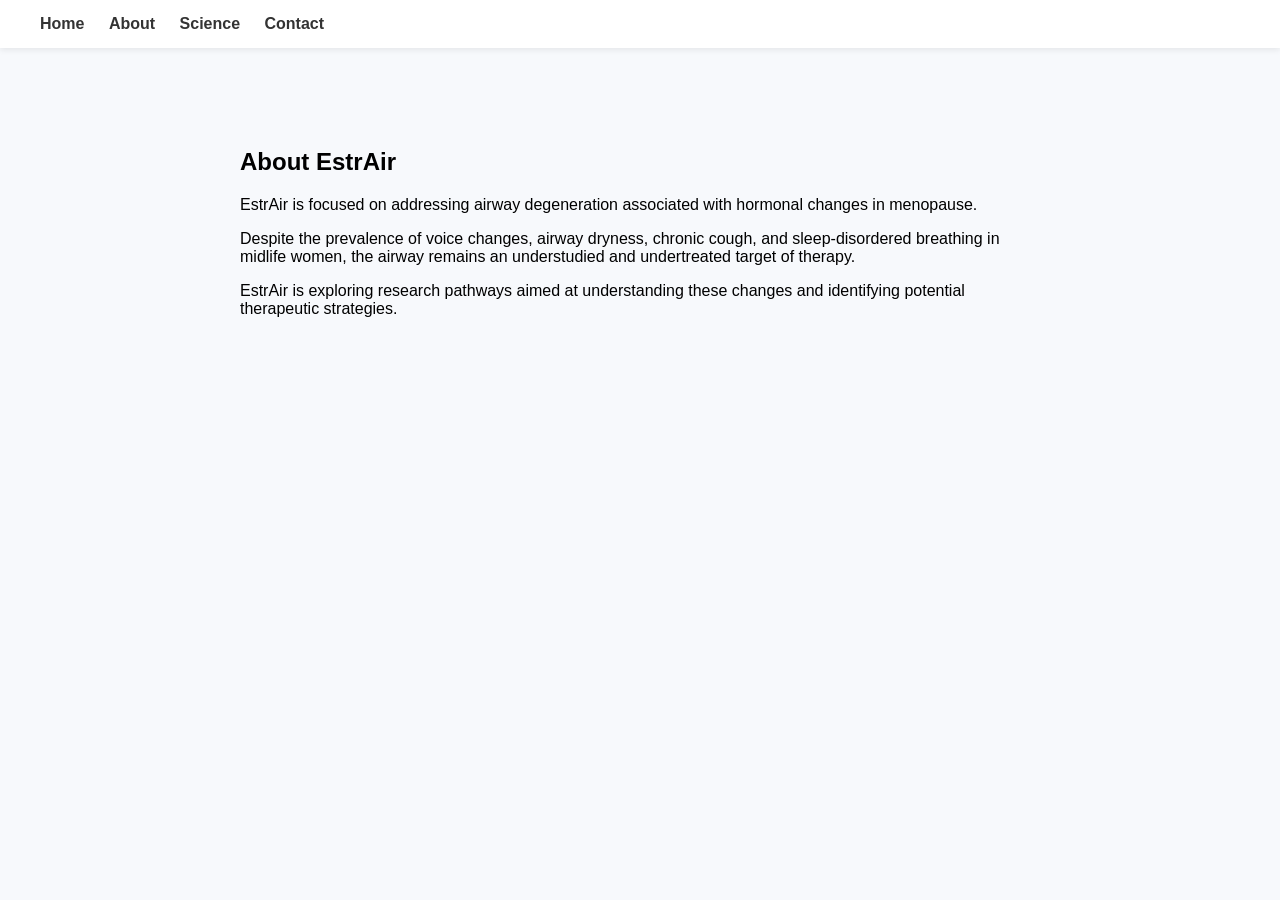
==== about.html @ 324a7c15 "Enhance about.html with EstrAir information Added content to the about page detailing EstrAir's focu" ====
<!DOCTYPE html>
<html>
<head>
<title>About EstrAir</title>
<meta name="viewport" content="width=device-width, initial-scale=1">

<style>

body{font-family:Arial;margin:0;background:#f7f9fc;}

nav{
background:white;
padding:15px 40px;
box-shadow:0 2px 6px rgba(0,0,0,.08);
}

nav a{
margin-right:20px;
text-decoration:none;
font-weight:600;
color:#333;
}

section{
max-width:800px;
margin:auto;
padding:80px 20px;
}

</style>
</head>

<body>

<nav>
<a href="index.html">Home</a>
<a href="about.html">About</a>
<a href="science.html">Science</a>
<a href="contact.html">Contact</a>
</nav>

<section>

<h1>About EstrAir</h1>

<p>
EstrAir is focused on addressing airway degeneration associated with
hormonal changes in menopause.
</p>

<p>
Despite the prevalence of voice changes, airway dryness, chronic cough,
and sleep-disordered breathing in midlife women, the airway remains an
understudied and undertreated target of therapy.
</p>

<p>
EstrAir is exploring research pathways aimed at understanding these
changes and identifying potential therapeutic strategies.
</p>

</section>

</body>
</html>
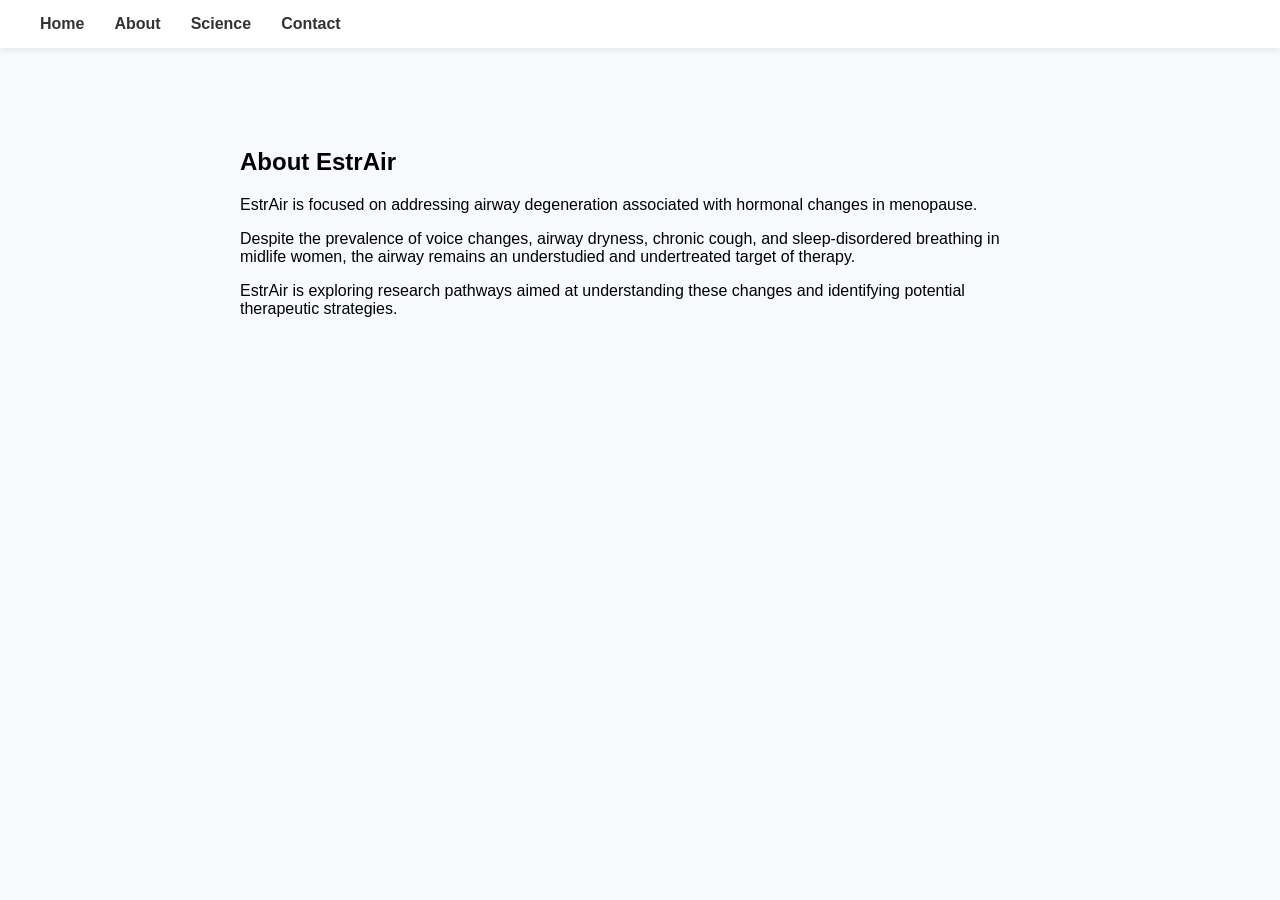
==== commit 97490906: "Add active state styling for navigation links" ====
--- a/about.html
+++ b/about.html
@@ -12,15 +12,26 @@
 background:white;
 padding:15px 40px;
 box-shadow:0 2px 6px rgba(0,0,0,.08);
+display:flex;
+gap:30px;
 }
 
 nav a{
-margin-right:20px;
 text-decoration:none;
 font-weight:600;
 color:#333;
+font-size:16px;
+transition:color .2s ease;
 }
 
+nav a:hover{
+color:#1d4ed8;
+}
+
+nav a.active{
+color:#1d4ed8;
+}
+  
 section{
 max-width:800px;
 margin:auto;
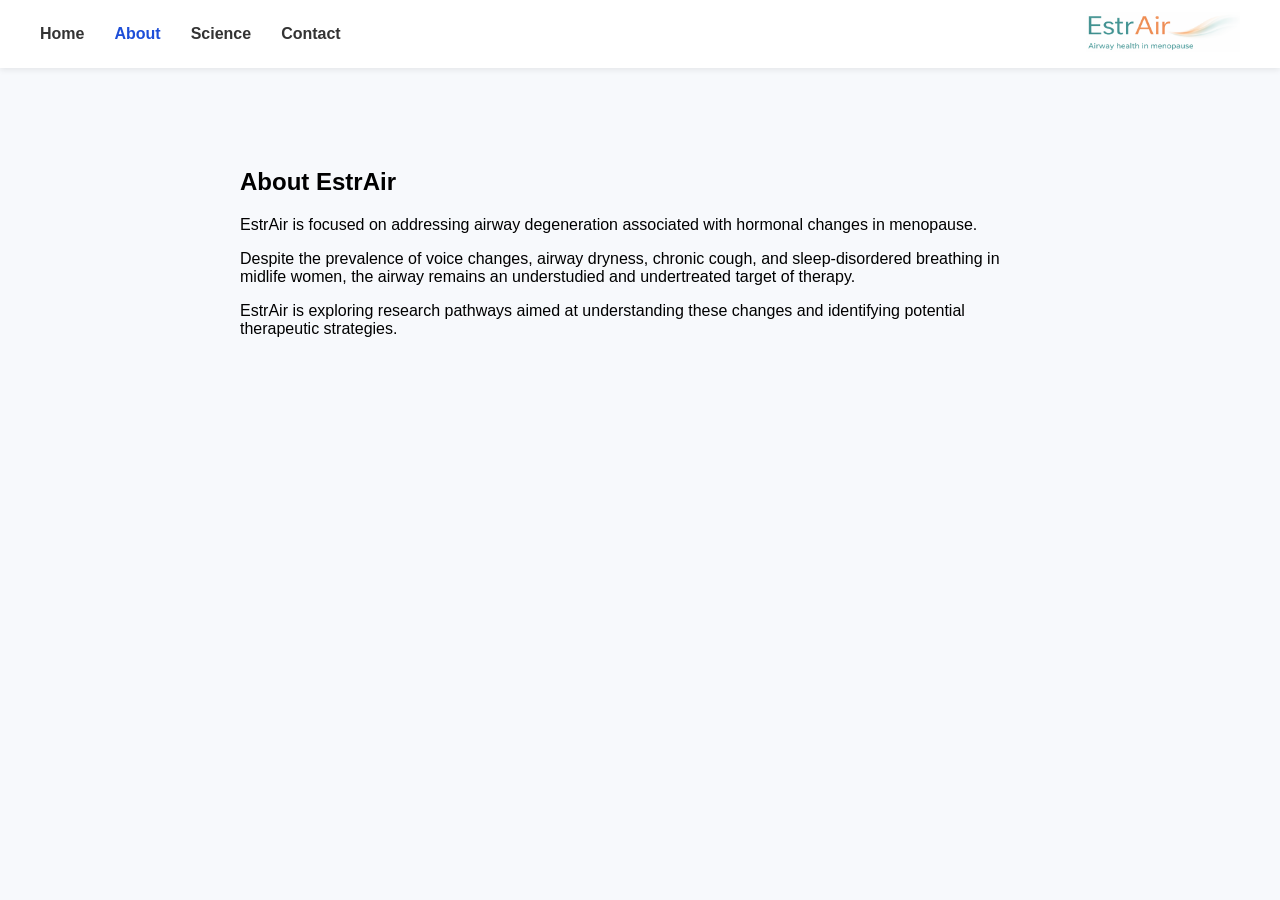
==== commit 2e642b65: "Re-add logo div to the navigation" ====
--- a/about.html
+++ b/about.html
@@ -10,8 +10,14 @@
 
 nav{
 background:white;
-padding:15px 40px;
+padding:12px 40px;
 box-shadow:0 2px 6px rgba(0,0,0,.08);
+display:flex;
+align-items:center;
+justify-content:space-between;
+}
+
+.navlinks{
 display:flex;
 gap:30px;
 }
@@ -31,6 +37,10 @@
 nav a.active{
 color:#1d4ed8;
 }
+
+.logo img{
+height:40px;
+}
   
 section{
 max-width:800px;
@@ -44,10 +54,18 @@
 <body>
 
 <nav>
+
+<div class="navlinks">
 <a href="index.html">Home</a>
-<a href="about.html">About</a>
+<a href="about.html" class="active">About</a>
 <a href="science.html">Science</a>
 <a href="contact.html">Contact</a>
+</div>
+
+<div class="logo">
+<img src="logo.png" alt="EstrAir">
+</div>
+
 </nav>
 
 <section>
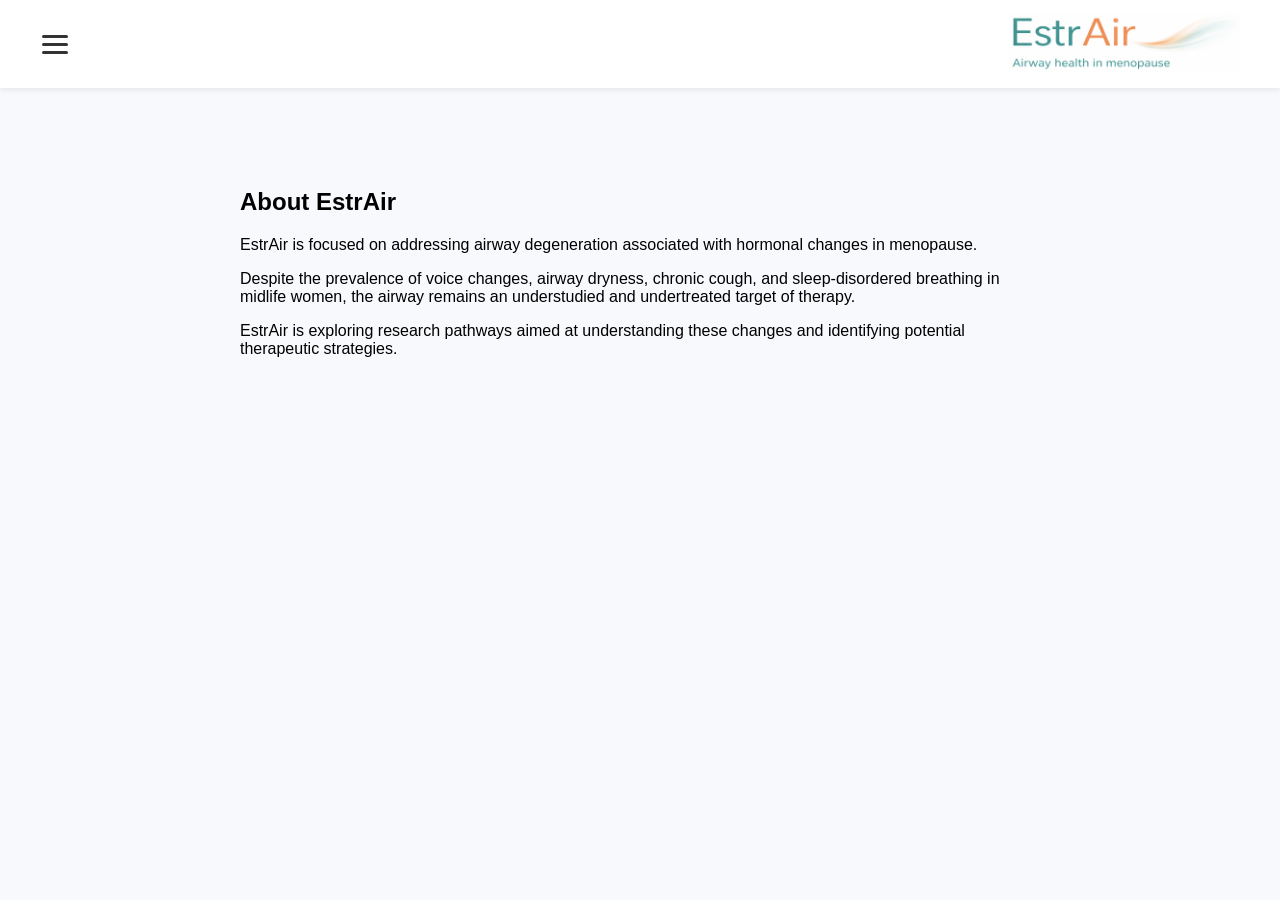
==== commit cc27c1e7: "Enhance navigation bar with dropdown and styles Added styles for navigation bar, menu container, and" ====
--- a/about.html
+++ b/about.html
@@ -8,6 +8,8 @@
 
 body{font-family:Arial;margin:0;background:#f7f9fc;}
 
+/* NAVIGATION BAR */
+
 nav{
 background:white;
 padding:12px 40px;
@@ -17,29 +19,106 @@
 justify-content:space-between;
 }
 
-.navlinks{
-display:flex;
-gap:30px;
+/* MENU CONTAINER */
+
+.menu-container{
+position:relative;
+margin-left:-10px;
 }
 
-nav a{
-text-decoration:none;
-font-weight:600;
-color:#333;
-font-size:16px;
-transition:color .2s ease;
+/* HAMBURGER ICON */
+
+.menu-icon{
+display:flex;
+flex-direction:column;
+gap:5px;
+cursor:pointer;
+padding:10px 12px;
+border-radius:6px;
+transition:background .2s ease;
 }
 
-nav a:hover{
-color:#1d4ed8;
+.menu-icon:hover{
+background:#FFF3ED;
 }
 
-nav a.active{
-color:#1d4ed8;
+/* HAMBURGER BARS */
+
+.menu-icon span{
+display:block;
+width:26px;
+height:3px;
+background:#333;
+border-radius:2px;
+transition:all .3s ease;
 }
 
+/* HAMBURGER TRANSFORMS TO X */
+
+.menu-container:hover .menu-icon span:nth-child(1){
+transform:translateY(8px) rotate(45deg);
+}
+
+.menu-container:hover .menu-icon span:nth-child(2){
+opacity:0;
+}
+
+.menu-container:hover .menu-icon span:nth-child(3){
+transform:translateY(-8px) rotate(-45deg);
+}
+
+/* DROPDOWN MENU */
+
+.menu-dropdown{
+opacity:0;
+transform:translateY(-10px);
+pointer-events:none;
+
+position:absolute;
+background:white;
+box-shadow:0 6px 16px rgba(0,0,0,.08);
+padding:8px 0;
+top:100%;
+left:0;
+min-width:200px;
+border-radius:10px;
+overflow:hidden;
+
+transition:opacity .35s ease, transform .35s ease;
+transition-delay:.15s;
+}
+
+/* SHOW MENU */
+
+.menu-container:hover .menu-dropdown{
+opacity:1;
+transform:translateY(0);
+pointer-events:auto;
+transition-delay:0s;
+}
+
+/* MENU LINKS */
+
+.menu-dropdown a{
+display:block;
+padding:12px 20px;
+text-decoration:none;
+color:#333;
+font-weight:600;
+transition:background .2s ease, color .2s ease;
+}
+
+/* ORANGE HOVER */
+
+.menu-dropdown a:hover{
+background:#FFF3ED;
+color:#F26A3D;
+}
+
+/* LOGO */
+
 .logo img{
-height:40px;
+height:60px;
 }
   
 section{
@@ -55,11 +134,21 @@
 
 <nav>
 
-<div class="navlinks">
+<div class="menu-container">
+
+<div class="menu-icon">
+<span></span>
+<span></span>
+<span></span>
+</div>
+
+<div class="menu-dropdown">
 <a href="index.html">Home</a>
-<a href="about.html" class="active">About</a>
+<a href="about.html">About</a>
 <a href="science.html">Science</a>
 <a href="contact.html">Contact</a>
+</div>
+
 </div>
 
 <div class="logo">
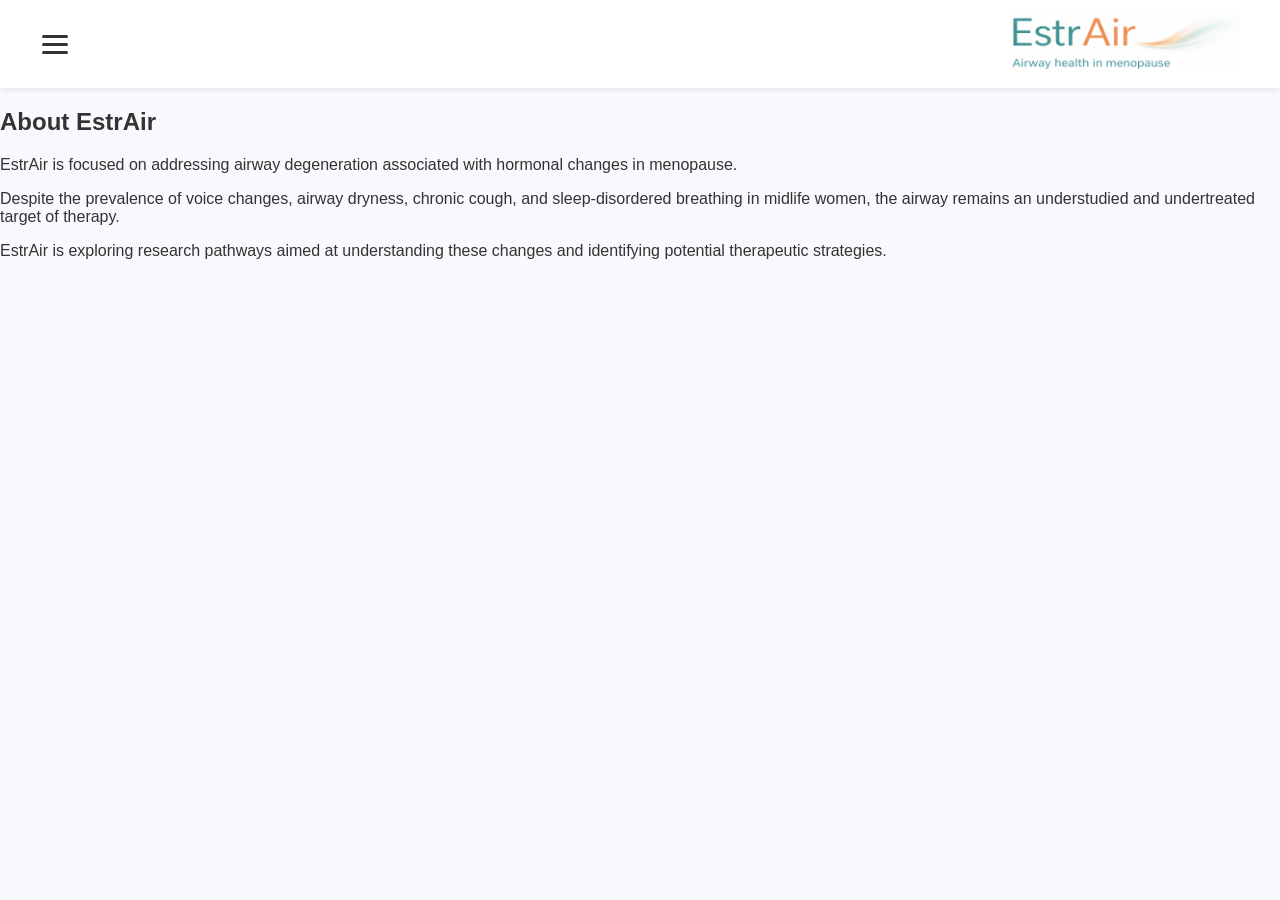
==== commit ab27f002: "Update about.html" ====
--- a/about.html
+++ b/about.html
@@ -1,133 +1,13 @@
 <!DOCTYPE html>
 <html>
 <head>
-<title>About EstrAir</title>
+
+<title>Page Name | EstrAir</title>
+
 <meta name="viewport" content="width=device-width, initial-scale=1">
 
-<style>
+<link rel="stylesheet" href="style.css">
 
-body{font-family:Arial;margin:0;background:#f7f9fc;}
-
-/* NAVIGATION BAR */
-
-nav{
-background:white;
-padding:12px 40px;
-box-shadow:0 2px 6px rgba(0,0,0,.08);
-display:flex;
-align-items:center;
-justify-content:space-between;
-}
-
-/* MENU CONTAINER */
-
-.menu-container{
-position:relative;
-margin-left:-10px;
-}
-
-/* HAMBURGER ICON */
-
-.menu-icon{
-display:flex;
-flex-direction:column;
-gap:5px;
-cursor:pointer;
-padding:10px 12px;
-border-radius:6px;
-transition:background .2s ease;
-}
-
-.menu-icon:hover{
-background:#FFF3ED;
-}
-
-/* HAMBURGER BARS */
-
-.menu-icon span{
-display:block;
-width:26px;
-height:3px;
-background:#333;
-border-radius:2px;
-transition:all .3s ease;
-}
-
-/* HAMBURGER TRANSFORMS TO X */
-
-.menu-container:hover .menu-icon span:nth-child(1){
-transform:translateY(8px) rotate(45deg);
-}
-
-.menu-container:hover .menu-icon span:nth-child(2){
-opacity:0;
-}
-
-.menu-container:hover .menu-icon span:nth-child(3){
-transform:translateY(-8px) rotate(-45deg);
-}
-
-/* DROPDOWN MENU */
-
-.menu-dropdown{
-opacity:0;
-transform:translateY(-10px);
-pointer-events:none;
-
-position:absolute;
-background:white;
-box-shadow:0 6px 16px rgba(0,0,0,.08);
-padding:8px 0;
-top:100%;
-left:0;
-min-width:200px;
-border-radius:10px;
-overflow:hidden;
-
-transition:opacity .35s ease, transform .35s ease;
-transition-delay:.15s;
-}
-
-/* SHOW MENU */
-
-.menu-container:hover .menu-dropdown{
-opacity:1;
-transform:translateY(0);
-pointer-events:auto;
-transition-delay:0s;
-}
-
-/* MENU LINKS */
-
-.menu-dropdown a{
-display:block;
-padding:12px 20px;
-text-decoration:none;
-color:#333;
-font-weight:600;
-transition:background .2s ease, color .2s ease;
-}
-
-/* ORANGE HOVER */
-
-.menu-dropdown a:hover{
-background:#FFF3ED;
-color:#F26A3D;
-}
-
-/* LOGO */
-
-.logo img{
-height:60px;
-}
-  
-section{
-max-width:800px;
-margin:auto;
-padding:80px 20px;
-}
-
-</style>
 </head>
 
 <body>
@@ -144,7 +24,7 @@
 
 <div class="menu-dropdown">
 <a href="index.html">Home</a>
-<a href="about.html">About</a>
+<a href="about.html" class="active">About</a>
 <a href="science.html">Science</a>
 <a href="contact.html">Contact</a>
 </div>
@@ -158,6 +38,10 @@
 </nav>
 
 <section>
+
+<div class="page">
+
+<div class="page-card">
 
 <h1>About EstrAir</h1>
 
@@ -177,6 +61,10 @@
 changes and identifying potential therapeutic strategies.
 </p>
 
+</div>
+
+</div>
+
 </section>
 
 </body>
--- a/style.css
+++ b/style.css
@@ -0,0 +1,148 @@
+body{
+margin:0;
+font-family:Arial, sans-serif;
+background:#f7f9fc;
+color:#333;
+}
+
+/* NAVIGATION BAR */
+
+nav{
+background:white;
+padding:12px 40px;
+box-shadow:0 2px 6px rgba(0,0,0,.08);
+display:flex;
+align-items:center;
+justify-content:space-between;
+}
+
+/* MENU CONTAINER */
+
+.menu-container{
+position:relative;
+margin-left:-10px;
+}
+
+/* HAMBURGER ICON */
+
+.menu-icon{
+display:flex;
+flex-direction:column;
+gap:5px;
+cursor:pointer;
+padding:10px 12px;
+border-radius:6px;
+transition:background .2s ease;
+}
+
+.menu-icon:hover{
+background:#FFF3ED;
+}
+
+/* HAMBURGER BARS */
+
+.menu-icon span{
+display:block;
+width:26px;
+height:3px;
+background:#333;
+border-radius:2px;
+transition:all .3s ease;
+}
+
+/* X TRANSFORM */
+
+.menu-container:hover .menu-icon span:nth-child(1){
+transform:translateY(8px) rotate(45deg);
+}
+
+.menu-container:hover .menu-icon span:nth-child(2){
+opacity:0;
+}
+
+.menu-container:hover .menu-icon span:nth-child(3){
+transform:translateY(-8px) rotate(-45deg);
+}
+
+/* DROPDOWN */
+
+.menu-dropdown{
+opacity:0;
+transform:translateY(-10px);
+pointer-events:none;
+
+position:absolute;
+background:white;
+box-shadow:0 6px 16px rgba(0,0,0,.08);
+padding:8px 0;
+top:100%;
+left:0;
+min-width:200px;
+border-radius:10px;
+
+transition:opacity .35s ease, transform .35s ease;
+transition-delay:.15s;
+}
+
+.menu-container:hover .menu-dropdown{
+opacity:1;
+transform:translateY(0);
+pointer-events:auto;
+transition-delay:0s;
+}
+
+/* MENU LINKS */
+
+.menu-dropdown a{
+display:block;
+padding:12px 20px;
+text-decoration:none;
+color:#333;
+font-weight:600;
+transition:background .2s ease, color .2s ease;
+}
+
+.menu-dropdown a:hover{
+background:#FFF3ED;
+color:#F26A3D;
+}
+
+/* LOGO */
+
+.logo img{
+height:60px;
+}
+
+/* HERO SECTION */
+
+.hero{
+height:70vh;
+display:flex;
+flex-direction:column;
+justify-content:center;
+align-items:center;
+text-align:center;
+background:linear-gradient(135deg,#3E7F80,#F26A3D);
+color:white;
+padding:40px;
+}
+
+.hero h1{
+font-size:52px;
+margin-bottom:15px;
+}
+
+.hero p{
+font-size:20px;
+max-width:700px;
+line-height:1.6;
+}
+
+/* FOOTER */
+
+footer{
+text-align:center;
+padding:20px;
+background:#e9edf4;
+font-size:14px;
+}
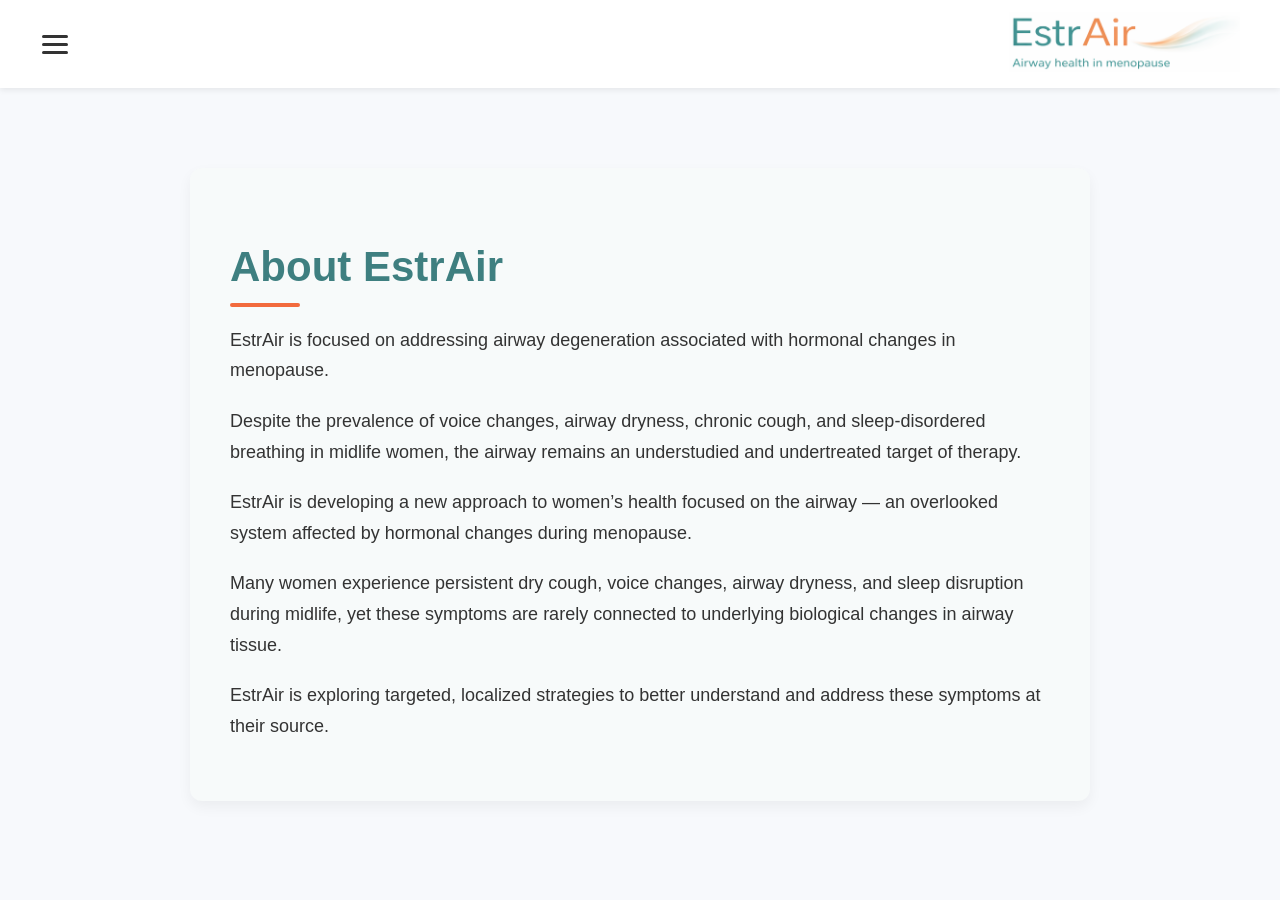
==== commit 5800dde3: "Add favicon link to about.html" ====
--- a/about.html
+++ b/about.html
@@ -5,6 +5,8 @@
 <title>Page Name | EstrAir</title>
 
 <meta name="viewport" content="width=device-width, initial-scale=1">
+
+<link rel="icon" type="image/png" href="favicon.png">
 
 <link rel="stylesheet" href="style.css">
 
@@ -57,8 +59,15 @@
 </p>
 
 <p>
-EstrAir is exploring research pathways aimed at understanding these
-changes and identifying potential therapeutic strategies.
+EstrAir is developing a new approach to women’s health focused on the airway — an overlooked system affected by hormonal changes during menopause.
+</p>
+
+<p>
+Many women experience persistent dry cough, voice changes, airway dryness, and sleep disruption during midlife, yet these symptoms are rarely connected to underlying biological changes in airway tissue.
+</p>
+
+<p>
+EstrAir is exploring targeted, localized strategies to better understand and address these symptoms at their source.
 </p>
 
 </div>
--- a/style.css
+++ b/style.css
@@ -124,18 +124,74 @@
 text-align:center;
 background:linear-gradient(135deg,#3E7F80,#F26A3D);
 color:white;
-padding:40px;
+
+margin-top:0;
+padding:60px 40px 40px 40px;
 }
 
 .hero h1{
 font-size:52px;
 margin-bottom:15px;
+}
+
+.full-banner{
+width:100vw;
+margin-left:calc(-50vw + 50%);
+
+background:rgba(0, 45, 65, 0.25);
+padding:14px 0;
+
+display:flex;
+justify-content:center;
+align-items:center;
+
+backdrop-filter:blur(6px);
+-webkit-backdrop-filter:blur(6px);
+
+border-bottom:1px solid rgba(255,255,255,0.2);
+
+box-shadow:0 4px 12px rgba(0,0,0,0.2);
+
+animation:fadeInUp 0.8s ease;
+}
+
+.full-banner h1{
+margin:0;
+color:white;
+font-size:52px;
+letter-spacing:1px;
+text-shadow:0 2px 8px rgba(0,0,0,0.3);
+}
+
+.subhead{
+font-size:22px;
+font-weight:400;
+margin-bottom:20px;
+opacity:.9;
 }
 
 .hero p{
 font-size:20px;
 max-width:700px;
 line-height:1.6;
+}
+
+.cta{
+margin-top:25px;
+padding:14px 28px;
+font-size:16px;
+font-weight:600;
+border:none;
+border-radius:8px;
+background:white;
+color:#3E7F80;
+cursor:pointer;
+transition:all .25s ease;
+}
+
+.cta:hover{
+background:#FFF3ED;
+color:#F26A3D;
 }
 
 /* FOOTER */
@@ -146,3 +202,89 @@
 background:#e9edf4;
 font-size:14px;
 }
+
+/* CONTENT PAGE STYLING */
+
+.page{
+max-width:900px;
+margin:auto;
+padding:80px 30px;
+}
+
+/* PAGE TITLES */
+
+.page h1{
+font-size:42px;
+color:#3E7F80;
+margin-bottom:12px;
+position:relative;
+}
+
+.page h1::after{
+content:"";
+display:block;
+width:70px;
+height:4px;
+background:#F26A3D;
+margin-top:12px;
+border-radius:2px;
+}
+
+/* TEXT */
+
+.page p{
+font-size:18px;
+line-height:1.7;
+margin-bottom:20px;
+}
+
+/* LISTS */
+
+.page ul{
+line-height:1.7;
+font-size:18px;
+}
+
+/* SUBTLE SECTION CARD */
+
+.page-card{
+background:#F7FAFA;
+padding:40px;
+border-radius:12px;
+box-shadow:0 6px 14px rgba(0,0,0,.05);
+}
+
+.problem{
+padding:80px 30px;  /* increased from 60 */
+text-align:center;
+background:white;
+}
+
+.problem h2{
+font-size:32px;
+color:#3E7F80;
+margin-bottom:15px;
+}
+
+.problem ul{
+list-style:none;
+padding:0;
+margin-top:20px;
+}
+
+.problem li{
+margin:12px 0;
+font-size:18px;
+font-weight:500;
+}
+
+@keyframes fadeInUp{
+from{
+opacity:0;
+transform:translateY(10px);
+}
+to{
+opacity:1;
+transform:translateY(0);
+}
+}
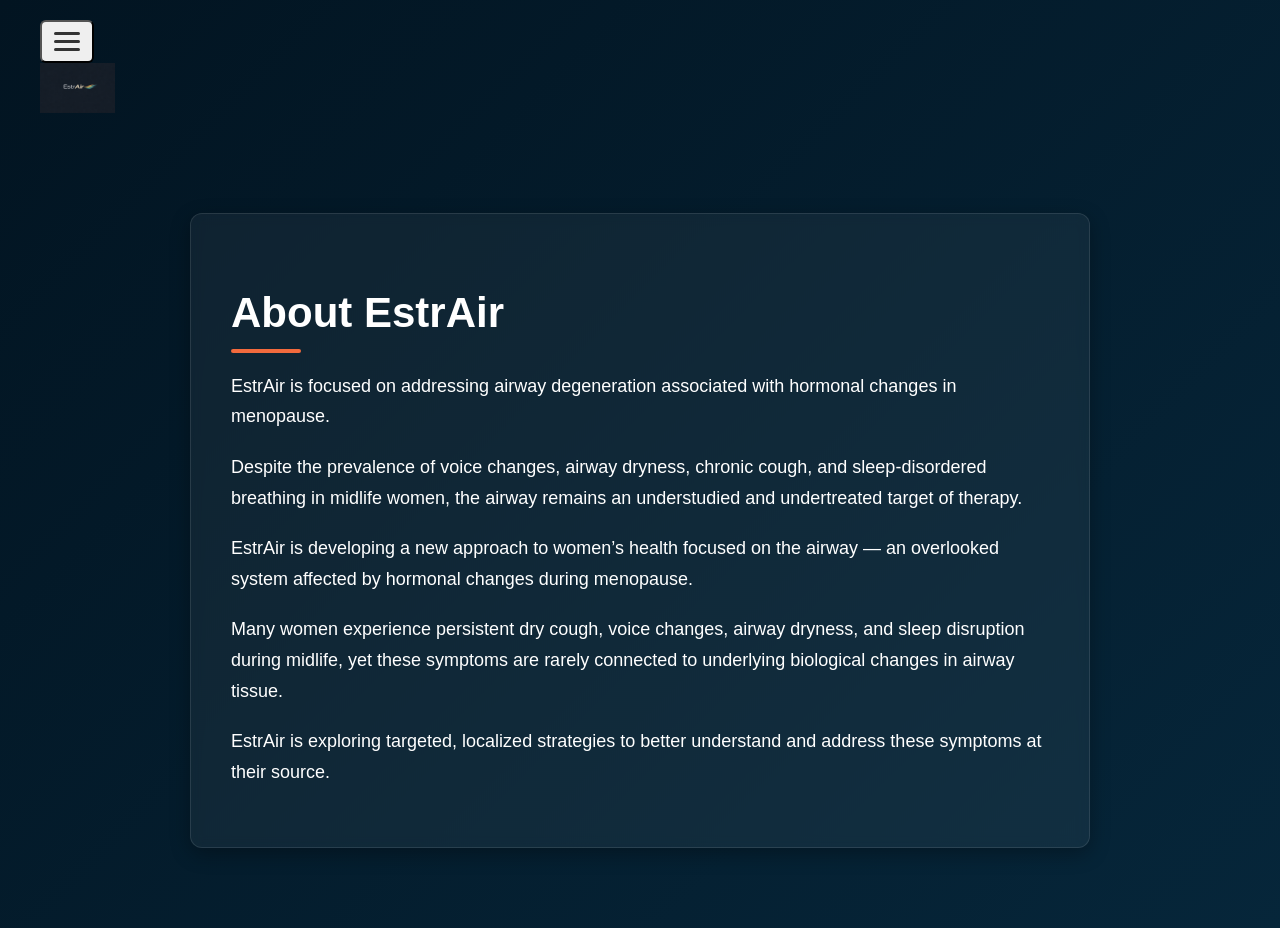
==== commit 6017267d: "Implement mobile menu toggle script Add JavaScript for mobile menu toggle functionality." ====
--- a/about.html
+++ b/about.html
@@ -2,7 +2,7 @@
 <html>
 <head>
 
-<title>Page Name | EstrAir</title>
+<title>About | EstrAir</title>
 
 <meta name="viewport" content="width=device-width, initial-scale=1">
 
@@ -18,15 +18,15 @@
 
 <div class="menu-container">
 
-<div class="menu-icon">
+<button class="menu-icon" onclick="toggleMenu()">
 <span></span>
 <span></span>
 <span></span>
-</div>
+</button>
 
-<div class="menu-dropdown">
+<div class="menu-dropdown" id="mobileMenu">
 <a href="index.html">Home</a>
-<a href="about.html" class="active">About</a>
+<a href="about.html">About</a>
 <a href="science.html">Science</a>
 <a href="contact.html">Contact</a>
 </div>
@@ -75,6 +75,27 @@
 </div>
 
 </section>
+  
+<script>
+document.addEventListener("DOMContentLoaded", function(){
 
+function toggleMenu() {
+document.getElementById("mobileMenu").classList.toggle("show");
+}
+
+window.toggleMenu = toggleMenu;
+
+document.addEventListener("click", function(e){
+const menu = document.getElementById("mobileMenu");
+const button = document.querySelector(".menu-icon");
+
+if (!menu.contains(e.target) && !button.contains(e.target)){
+menu.classList.remove("show");
+}
+});
+
+});
+</script>
+  
 </body>
 </html>
--- a/style.css
+++ b/style.css
@@ -1,26 +1,29 @@
 body{
 margin:0;
 font-family:Arial, sans-serif;
-background:#f7f9fc;
-color:#333;
+background:linear-gradient(135deg,#021421,#06263A);
+color:white;
 }
 
 /* NAVIGATION BAR */
 
 nav{
-background:white;
-padding:12px 40px;
-box-shadow:0 2px 6px rgba(0,0,0,.08);
-display:flex;
-align-items:center;
-justify-content:space-between;
+background:transparent;
+padding:20px 40px;
+box-shadow:none;
+
+position:relative;
+z-index:1000;
 }
 
 /* MENU CONTAINER */
 
 .menu-container{
 position:relative;
-margin-left:-10px;
+display:inline-block;
+width:auto;
+height:auto;
+z-index:1000;
 }
 
 /* HAMBURGER ICON */
@@ -66,22 +69,29 @@
 
 /* DROPDOWN */
 
+.menu-dropdown a:hover{
+color:#FF5A3C;
+background:rgba(255,255,255,0.05);
+}
+
 .menu-dropdown{
 opacity:0;
-transform:translateY(-10px);
 pointer-events:none;
+transform:translateY(8px);
 
 position:absolute;
-background:white;
-box-shadow:0 6px 16px rgba(0,0,0,.08);
-padding:8px 0;
-top:100%;
+top:48px;
 left:0;
-min-width:200px;
-border-radius:10px;
-
-transition:opacity .35s ease, transform .35s ease;
-transition-delay:.15s;
+
+background:rgba(0,0,0,.88);
+border-radius:12px;
+padding:10px 0;
+min-width:190px;
+
+box-shadow:0 12px 28px rgba(0,0,0,.35);
+
+transition:all .25s ease;
+z-index:1001;
 }
 
 .menu-container:hover .menu-dropdown{
@@ -97,9 +107,13 @@
 display:block;
 padding:12px 20px;
 text-decoration:none;
-color:#333;
+color:white;
 font-weight:600;
 transition:background .2s ease, color .2s ease;
+}
+
+.menu-dropdown{
+z-index:1001;
 }
 
 .menu-dropdown a:hover{
@@ -110,23 +124,25 @@
 /* LOGO */
 
 .logo img{
-height:60px;
+height:50px;
+display:block;
+}
+
+.logo{
+display:flex;
+align-items:center;
 }
 
 /* HERO SECTION */
 
 .hero{
-height:70vh;
+min-height:80vh;
 display:flex;
 flex-direction:column;
 justify-content:center;
 align-items:center;
 text-align:center;
-background:linear-gradient(135deg,#3E7F80,#F26A3D);
-color:white;
-
-margin-top:0;
-padding:60px 40px 40px 40px;
+padding:80px 30px 40px 30px;
 }
 
 .hero h1{
@@ -134,34 +150,7 @@
 margin-bottom:15px;
 }
 
-.full-banner{
-width:100vw;
-margin-left:calc(-50vw + 50%);
-
-background:rgba(0, 45, 65, 0.25);
-padding:14px 0;
-
-display:flex;
-justify-content:center;
-align-items:center;
-
-backdrop-filter:blur(6px);
--webkit-backdrop-filter:blur(6px);
-
-border-bottom:1px solid rgba(255,255,255,0.2);
-
-box-shadow:0 4px 12px rgba(0,0,0,0.2);
-
-animation:fadeInUp 0.8s ease;
-}
-
-.full-banner h1{
-margin:0;
-color:white;
-font-size:52px;
-letter-spacing:1px;
-text-shadow:0 2px 8px rgba(0,0,0,0.3);
-}
+
 
 .subhead{
 font-size:22px;
@@ -248,34 +237,40 @@
 /* SUBTLE SECTION CARD */
 
 .page-card{
-background:#F7FAFA;
+background:rgba(255,255,255,0.05);
 padding:40px;
 border-radius:12px;
-box-shadow:0 6px 14px rgba(0,0,0,.05);
+backdrop-filter:blur(6px);
+-webkit-backdrop-filter:blur(6px);
+
+border:1px solid rgba(255,255,255,0.1);
+box-shadow:0 6px 20px rgba(0,0,0,0.3);
+}
+
+.page p{
+color:rgba(255,255,255,0.75);
+}
+
+.page ul{
+color:white;
 }
 
 .problem{
-padding:80px 30px;  /* increased from 60 */
+padding:80px 30px;
 text-align:center;
-background:white;
+background:transparent;
 }
 
 .problem h2{
-font-size:32px;
-color:#3E7F80;
-margin-bottom:15px;
-}
-
-.problem ul{
-list-style:none;
-padding:0;
-margin-top:20px;
+color:#19D3DA;
+}
+
+.problem p{
+color:rgba(255,255,255,0.7);
 }
 
 .problem li{
-margin:12px 0;
-font-size:18px;
-font-weight:500;
+color:white;
 }
 
 @keyframes fadeInUp{
@@ -288,3 +283,188 @@
 transform:translateY(0);
 }
 }
+
+.main-title{
+font-size:72px;
+font-weight:700;
+color:#FF5A3C;
+margin-bottom:20px;
+letter-spacing:1px;
+}
+
+.divider{
+width:220px;
+height:4px;
+background:#FF5A3C;
+margin:20px auto 30px auto;
+border-radius:2px;
+}
+
+.tagline{
+font-size:36px;
+font-weight:400;
+color:#19D3DA;
+margin-bottom:20px;
+max-width:900px;
+}
+
+.subtext{
+font-size:20px;
+color:rgba(255,255,255,0.6);
+}
+
+/* FORCE DARK CARDS */
+.page-card{
+background:rgba(255,255,255,0.05) !important;
+color:white !important;
+
+backdrop-filter:blur(6px);
+-webkit-backdrop-filter:blur(6px);
+
+border:1px solid rgba(255,255,255,0.1);
+box-shadow:0 6px 20px rgba(0,0,0,0.3);
+}
+
+.page,
+.page p,
+.page h1,
+.page ul,
+.page li{
+color:white !important;
+}
+
+.full-banner{
+width:100%;
+background:rgba(0, 45, 65, 0.25);
+
+padding:18px 0;
+margin:0 0 20px 0;
+
+display:flex;
+justify-content:center;
+align-items:center;
+
+backdrop-filter:blur(6px);
+-webkit-backdrop-filter:blur(6px);
+
+border-top:1px solid rgba(255,255,255,0.15);
+border-bottom:1px solid rgba(255,255,255,0.15);
+
+box-shadow:0 6px 20px rgba(0,0,0,0.25);
+}
+
+.full-banner h1{
+margin:0;
+font-size:36px;
+color:#FF5A3C;
+}
+
+/* NEW HOME HERO */
+
+.main-title{
+font-size:82px;
+font-weight:800;
+letter-spacing:2px;
+color:#FF5A3C;
+margin:0;
+line-height:1;
+}
+
+.hero-subtitle{
+font-size:34px;
+font-weight:700;
+color:white;
+margin-top:10px;
+margin-bottom:55px;
+letter-spacing:1px;
+}
+
+.hero-statement{
+font-size:34px;
+font-weight:400;
+color:#19D3DA;
+line-height:1.45;
+max-width:950px;
+margin-bottom:65px;
+}
+
+.hero-founder{
+font-size:28px;
+color:white;
+margin-bottom:12px;
+}
+
+.hero-email a{
+font-size:22px;
+color:#19D3DA;
+text-decoration:none;
+}
+
+.hero-email a:hover{
+color:#FF5A3C;
+}
+
+.hero{
+min-height:88vh;
+display:flex;
+flex-direction:column;
+justify-content:center;
+align-items:center;
+text-align:center;
+padding:60px 30px;
+}
+
+@media (max-width: 768px){
+
+nav{
+padding:16px 18px;
+}
+
+.logo img{
+height:42px;
+}
+
+.main-title{
+font-size:46px;
+}
+
+.hero-subtitle{
+font-size:20px;
+margin-bottom:28px;
+}
+
+.hero-statement{
+font-size:22px;
+line-height:1.45;
+margin-bottom:35px;
+}
+
+.hero-founder{
+font-size:18px;
+}
+
+.hero-email a{
+font-size:16px;
+}
+
+.hero{
+padding:40px 20px 60px 20px;
+min-height:82vh;
+}
+
+.menu-dropdown{
+top:42px;
+min-width:170px;
+}
+
+.menu-dropdown a{
+font-size:18px;
+padding:14px 18px;
+}
+
+footer{
+font-size:12px;
+padding:18px;
+}
+
+}
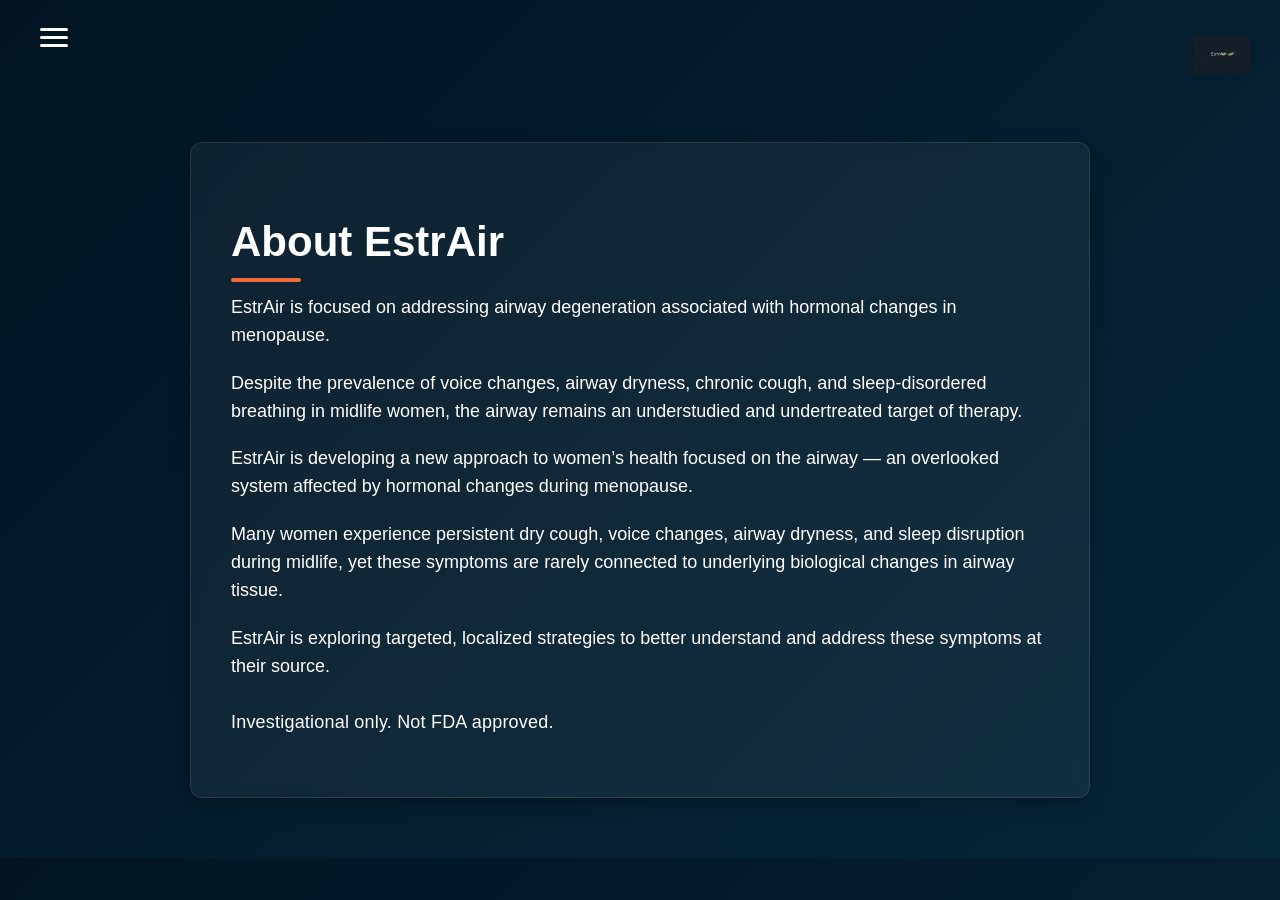
==== commit e4c1b26d: "Add investigational disclaimer to about.html" ====
--- a/about.html
+++ b/about.html
@@ -70,6 +70,10 @@
 EstrAir is exploring targeted, localized strategies to better understand and address these symptoms at their source.
 </p>
 
+<p class="page-disclaimer">
+Investigational only. Not FDA approved.
+</p>
+  
 </div>
 
 </div>
--- a/style.css
+++ b/style.css
@@ -9,128 +9,83 @@
 
 nav{
 background:transparent;
-padding:20px 40px;
+padding:18px 30px 8px 30px;
 box-shadow:none;
 
 position:relative;
 z-index:1000;
-}
-
-/* MENU CONTAINER */
+
+display:flex;
+justify-content:space-between;
+align-items:flex-start;
+}
+
+/* MENU */
 
 .menu-container{
 position:relative;
-display:inline-block;
-width:auto;
-height:auto;
-z-index:1000;
-}
-
-/* HAMBURGER ICON */
+z-index:2000;
+}
 
 .menu-icon{
+background:none;
+border:none;
+cursor:pointer;
 display:flex;
 flex-direction:column;
 gap:5px;
-cursor:pointer;
-padding:10px 12px;
-border-radius:6px;
-transition:background .2s ease;
-}
-
-.menu-icon:hover{
-background:#FFF3ED;
-}
-
-/* HAMBURGER BARS */
+padding:10px;
+}
 
 .menu-icon span{
+width:28px;
+height:3px;
+background:white;
+border-radius:3px;
 display:block;
-width:26px;
-height:3px;
-background:#333;
-border-radius:2px;
-transition:all .3s ease;
-}
-
-/* X TRANSFORM */
-
-.menu-container:hover .menu-icon span:nth-child(1){
-transform:translateY(8px) rotate(45deg);
-}
-
-.menu-container:hover .menu-icon span:nth-child(2){
-opacity:0;
-}
-
-.menu-container:hover .menu-icon span:nth-child(3){
-transform:translateY(-8px) rotate(-45deg);
-}
-
-/* DROPDOWN */
-
-.menu-dropdown a:hover{
-color:#FF5A3C;
-background:rgba(255,255,255,0.05);
 }
 
 .menu-dropdown{
-opacity:0;
-pointer-events:none;
-transform:translateY(8px);
-
+display:none;
 position:absolute;
-top:48px;
+top:52px;
 left:0;
-
-background:rgba(0,0,0,.88);
+background:rgba(0,0,0,.94);
 border-radius:12px;
+min-width:220px;
 padding:10px 0;
-min-width:190px;
-
-box-shadow:0 12px 28px rgba(0,0,0,.35);
-
-transition:all .25s ease;
-z-index:1001;
-}
-
-.menu-container:hover .menu-dropdown{
-opacity:1;
-transform:translateY(0);
-pointer-events:auto;
-transition-delay:0s;
-}
-
-/* MENU LINKS */
+box-shadow:0 12px 24px rgba(0,0,0,.4);
+}
+
+.menu-dropdown.show{
+display:block;
+}
 
 .menu-dropdown a{
 display:block;
-padding:12px 20px;
+padding:14px 22px;
+color:white;
 text-decoration:none;
-color:white;
+font-size:22px;
 font-weight:600;
-transition:background .2s ease, color .2s ease;
-}
-
-.menu-dropdown{
-z-index:1001;
 }
 
 .menu-dropdown a:hover{
-background:#FFF3ED;
-color:#F26A3D;
+background:rgba(255,255,255,.08);
+color:#FF5A3C;
 }
 
 /* LOGO */
-
-.logo img{
-height:50px;
-display:block;
-}
 
 .logo{
 display:flex;
 align-items:center;
+margin-top:18px;
+}
+
+.logo img{
+height:38px;
+display:block;
 }
 
 /* HERO SECTION */
@@ -333,32 +288,6 @@
 color:white !important;
 }
 
-.full-banner{
-width:100%;
-background:rgba(0, 45, 65, 0.25);
-
-padding:18px 0;
-margin:0 0 20px 0;
-
-display:flex;
-justify-content:center;
-align-items:center;
-
-backdrop-filter:blur(6px);
--webkit-backdrop-filter:blur(6px);
-
-border-top:1px solid rgba(255,255,255,0.15);
-border-bottom:1px solid rgba(255,255,255,0.15);
-
-box-shadow:0 6px 20px rgba(0,0,0,0.25);
-}
-
-.full-banner h1{
-margin:0;
-font-size:36px;
-color:#FF5A3C;
-}
-
 /* NEW HOME HERO */
 
 .main-title{
@@ -366,16 +295,16 @@
 font-weight:800;
 letter-spacing:2px;
 color:#FF5A3C;
-margin:0;
-line-height:1;
+margin:0 0 4px 0;
+line-height:.95;
 }
 
 .hero-subtitle{
 font-size:34px;
 font-weight:700;
 color:white;
-margin-top:10px;
-margin-bottom:55px;
+margin-top:0;
+margin-bottom:42px;
 letter-spacing:1px;
 }
 
@@ -389,15 +318,18 @@
 }
 
 .hero-founder{
-font-size:28px;
-color:white;
-margin-bottom:12px;
+font-size:24px;
+margin-top:22px;
+margin-bottom:6px;
+font-weight:400;
 }
 
 .hero-email a{
-font-size:22px;
-color:#19D3DA;
+font-size:20px;
+color:#7EEBFF;
 text-decoration:none;
+display:inline-block;
+margin-top:0;
 }
 
 .hero-email a:hover{
@@ -417,11 +349,15 @@
 @media (max-width: 768px){
 
 nav{
-padding:16px 18px;
+padding:14px 16px 6px 16px;
+}
+
+.logo{
+margin-top:12px;
 }
 
 .logo img{
-height:42px;
+height:32px;
 }
 
 .main-title{
@@ -468,3 +404,66 @@
 }
 
 }
+
+p,
+li,
+.hero-statement,
+.hero-founder,
+.hero-email,
+.page p,
+.problem p{
+font-weight:400 !important;
+}
+
+.science-note{
+font-size:15px;
+line-height:1.5;
+color:rgba(255,255,255,0.62);
+margin-top:8px;
+margin-bottom:0;
+font-weight:400;
+}
+
+p{
+margin-top:0;
+margin-bottom:14px;
+}
+
+li{
+margin-bottom:8px;
+}
+
+.page{
+padding:60px 30px;
+}
+
+.hero-statement{
+margin-bottom:28px;
+line-height:1.35;
+}
+
+.page p,
+.problem p{
+line-height:1.55;
+}
+
+.page-disclaimer{
+font-size:14px;
+line-height:1.5;
+color:rgba(255,255,255,0.58);
+margin-top:28px;
+margin-bottom:0;
+font-weight:400;
+letter-spacing:.2px;
+}
+
+/* FORCE SCIENCE NOTES SMALLER */
+.science-note{
+font-size:14px !important;
+line-height:1.45 !important;
+color:rgba(255,255,255,0.58) !important;
+margin-top:6px !important;
+margin-bottom:0 !important;
+font-weight:400 !important;
+max-width:700px;
+}
